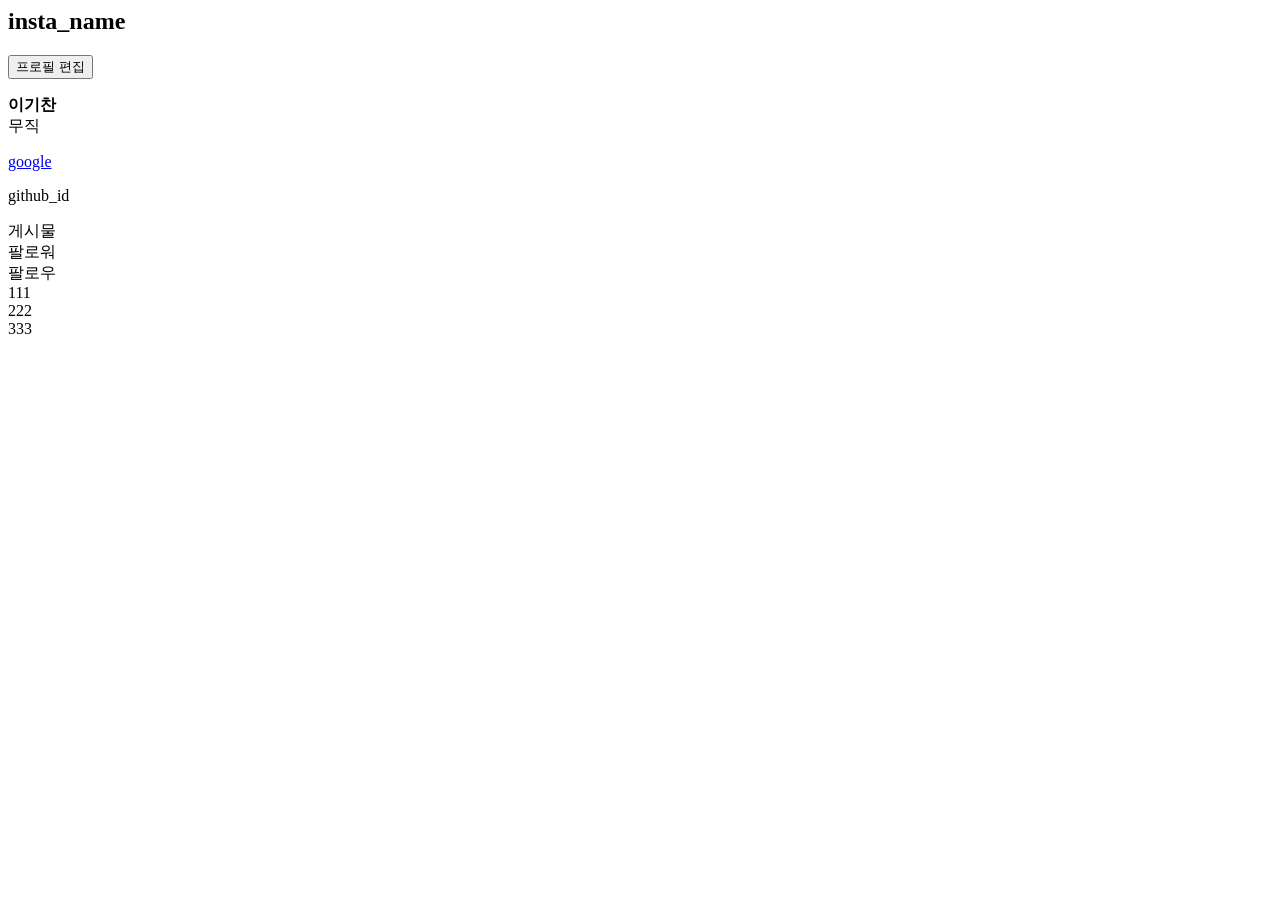
==== 5_1_1.html @ 5368a665 "ver 1.0 html 뼈대" ====
<html>
    <head></head>
    <body>
    <h2>insta_name</h2>
    <button>프로필 편집</button>
    <p>
        <strong>
            이기찬
        </strong><br/>
        무직
    </p>
        <a href="https://google.com/">
            google
        </a>
    <p>github_id</p>
    <p>
        게시물<br/>
        팔로워<br/>
        팔로우<br/>
        111<br/>
        222<br/>
        333
    </p>

    </body>
</html>
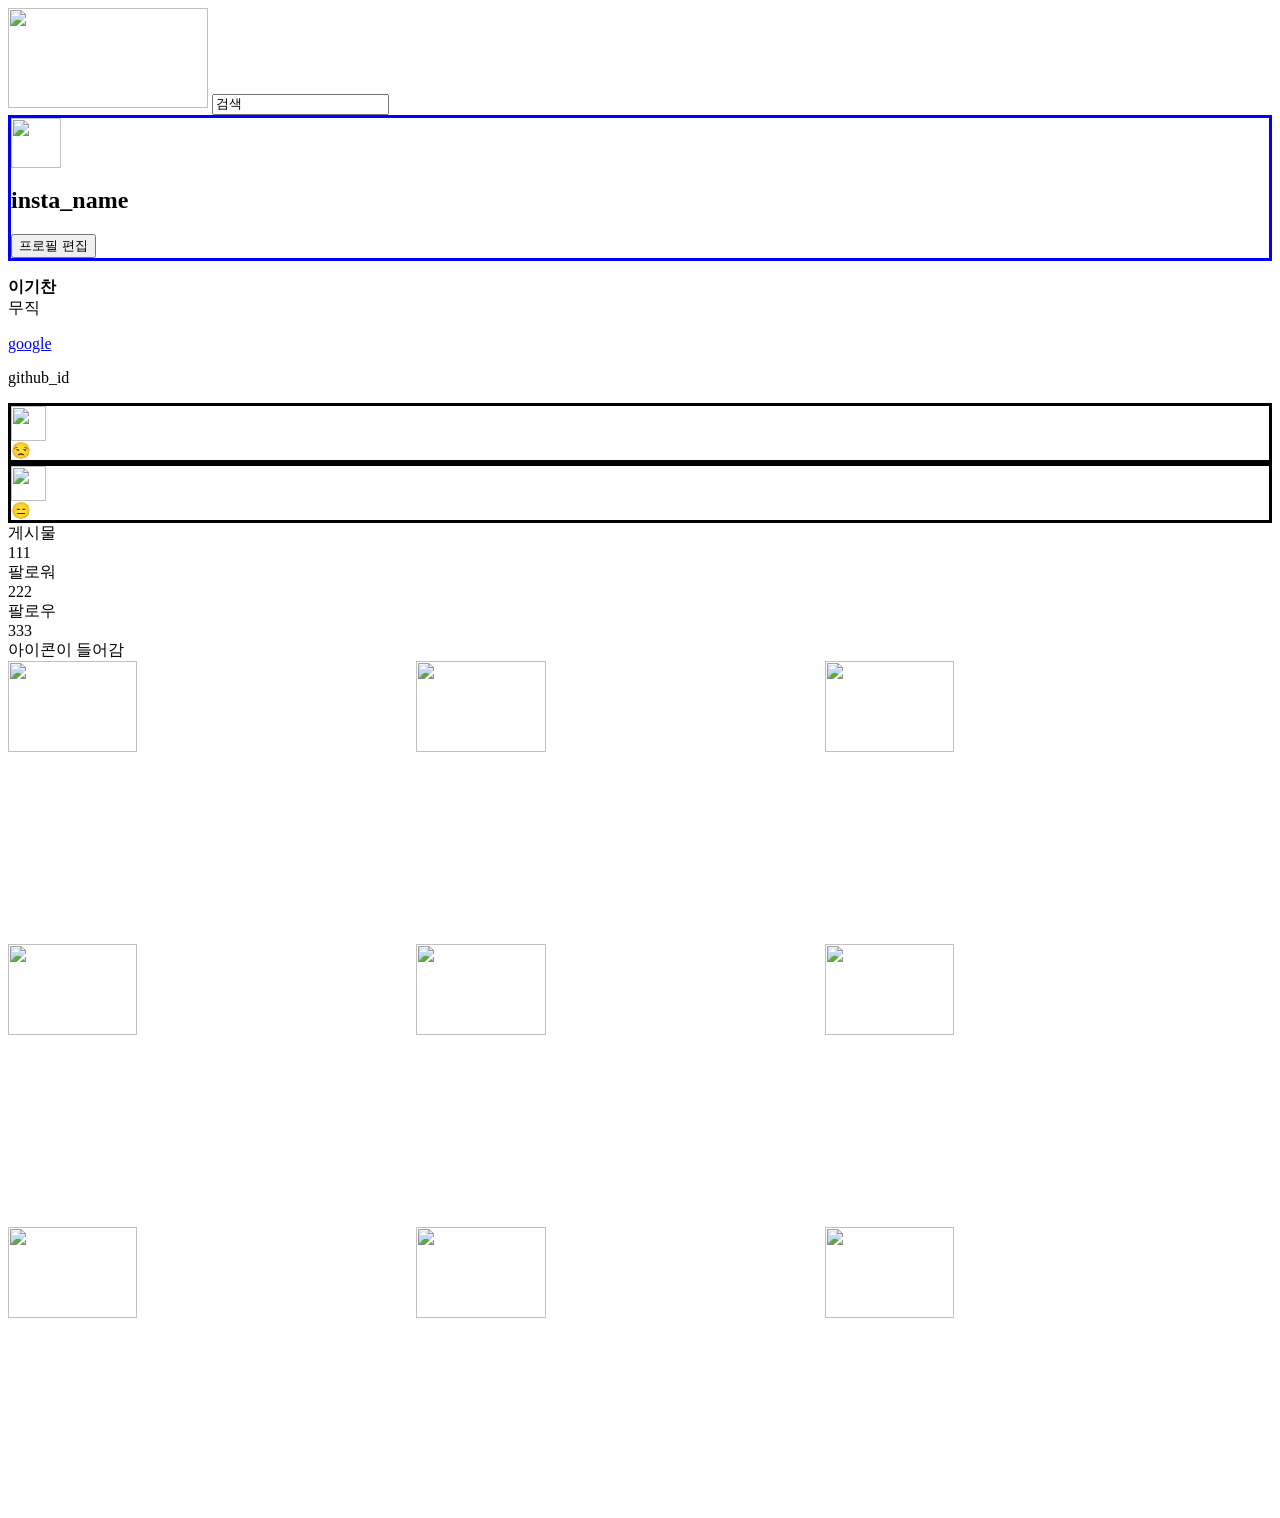
==== commit 8076c9cc: "style.css 추가" ====
--- a/5_1_1.html
+++ b/5_1_1.html
@@ -1,8 +1,18 @@
 <html>
-    <head></head>
+    <head><link href="style.css" rel="stylesheet"></head>
     <body>
-    <h2>insta_name</h2>
-    <button>프로필 편집</button>
+    <div>
+        <img src="https://assets.turbologo.com/blog/en/2019/09/19084953/instagram-logo-illustration.png" width=200px height="100px"/>
+        <input type="search" value="검색"/>
+    </div>
+    <div id="profile">
+        <img src="https://bhban.kr/instagram/image/profile.jpg" width="50px"/>
+        <div>
+            <h2>insta_name</h2>
+            <button>프로필 편집</button>
+        </div>
+    </div>
+    <div>
     <p>
         <strong>
             이기찬
@@ -13,14 +23,48 @@
             google
         </a>
     <p>github_id</p>
-    <p>
-        게시물<br/>
-        팔로워<br/>
-        팔로우<br/>
-        111<br/>
-        222<br/>
-        333
-    </p>
-
+    </div>
+    <div>
+        <div>
+            <div class="highlight">
+            <div>
+                <img src="https://bhban.kr/instagram/image/hl%201.jpg" height=35px />
+            </div>
+            <div>😒</div>
+            </div>
+            <div class="highlight">
+            <div>
+                <img src="https://bhban.kr/instagram/image/hl%202.jpg"height=35px />
+            </div>
+            <div>😑</div>
+            </div>
+        </div>
+    </div>
+    <div>
+        <div>
+            게시물<br/>
+            111
+        </div>
+        <div>
+            팔로워<br/>
+            222
+        </div>
+        <div>
+            팔로우<br/>
+            333
+        </div>
+    </div>
+    <div>아이콘이 들어감</div>
+    <div>
+        <img src="https://bhban.kr/instagram/image/thumnails/1.jpg" width="32%"/>
+        <img src="https://bhban.kr/instagram/image/thumnails/2.jpg" width="32%"/>
+        <img src="https://bhban.kr/instagram/image/thumnails/3.jpg" width="32%"/>
+        <img src="https://bhban.kr/instagram/image/thumnails/4.jpg" width="32%"/>
+        <img src="https://bhban.kr/instagram/image/thumnails/5.jpg" width="32%"/>
+        <img src="https://bhban.kr/instagram/image/thumnails/6.jpg" width="32%"/>
+        <img src="https://bhban.kr/instagram/image/thumnails/7.jpg" width="32%"/>
+        <img src="https://bhban.kr/instagram/image/thumnails/8.jpg" width="32%"/>
+        <img src="https://bhban.kr/instagram/image/thumnails/9.jpg" width="32%"/>
+    </div>
     </body>
 </html>
--- a/style.css
+++ b/style.css
@@ -0,0 +1,13 @@
+
+    <style>
+        h2{
+            color:red;
+        }
+        .highlight{
+            border:solid;
+        }
+        #profile{
+            border:solid;
+            border-color:blue;
+        }
+    </style>
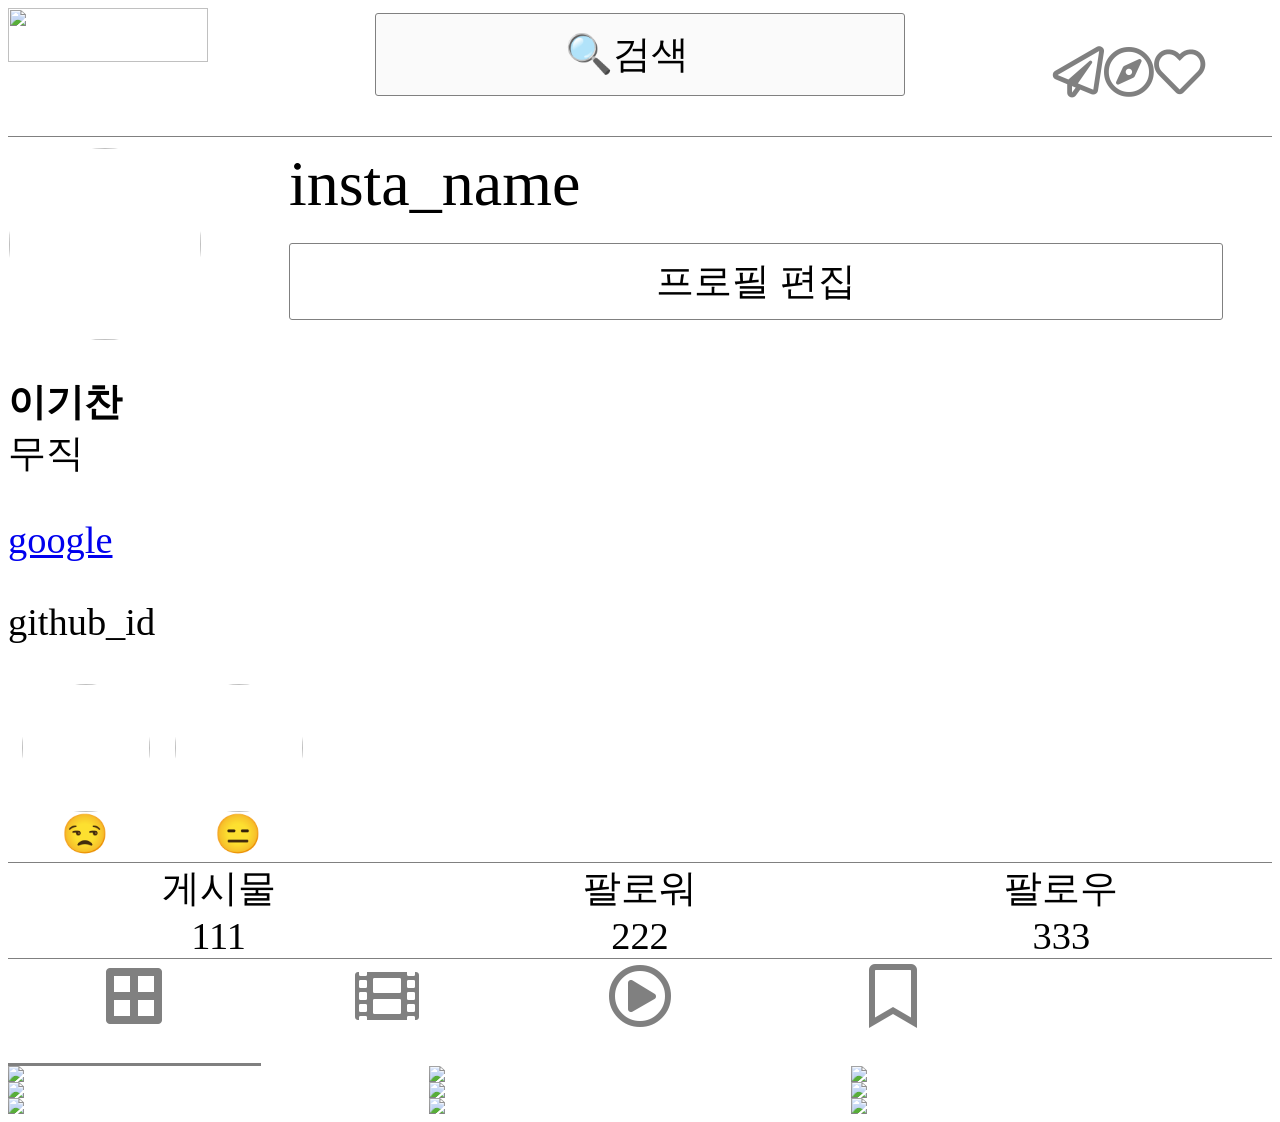
==== commit 0c0bf82c: "동적 사이즈 적용" ====
--- a/5_1_1.html
+++ b/5_1_1.html
@@ -1,70 +1,88 @@
 <html>
-    <head><link href="style.css" rel="stylesheet"></head>
+    <head><link href="style.css" rel="stylesheet"><link href="https://pro.fontawesome.com/releases/v5.10.0/css/all.css" rel="stylesheet"></head>
     <body>
-    <div>
-        <img src="https://assets.turbologo.com/blog/en/2019/09/19084953/instagram-logo-illustration.png" width=200px height="100px"/>
-        <input type="search" value="검색"/>
-    </div>
-    <div id="profile">
-        <img src="https://bhban.kr/instagram/image/profile.jpg" width="50px"/>
-        <div>
-            <h2>insta_name</h2>
-            <button>프로필 편집</button>
+        <div id="top">
+            <img src="https://assets.turbologo.com/blog/en/2019/09/19084953/instagram-logo-illustration.png" width=200px height="100px"/>
+            <input type="search" value="🔍검색"/>
+            <div><i class="far fa-home"></i><i class="far fa-paper-plane"></i><i class="far fa-compass"></i><i class="far fa-heart"></i></div>
         </div>
-    </div>
-    <div>
-    <p>
-        <strong>
-            이기찬
-        </strong><br/>
-        무직
-    </p>
-        <a href="https://google.com/">
-            google
-        </a>
-    <p>github_id</p>
-    </div>
-    <div>
-        <div>
-            <div class="highlight">
-            <div>
-                <img src="https://bhban.kr/instagram/image/hl%201.jpg" height=35px />
+        <div id="profile">
+            <div id="profile_pic">
+                <img class="circle_pic" src="https://bhban.kr/instagram/image/profile.jpg"/>
             </div>
-            <div>😒</div>
-            </div>
-            <div class="highlight">
-            <div>
-                <img src="https://bhban.kr/instagram/image/hl%202.jpg"height=35px />
-            </div>
-            <div>😑</div>
+            <div id="profile_info">
+                <div id="id">insta_name</div>
+                <button>프로필 편집</button>
             </div>
         </div>
-    </div>
-    <div>
         <div>
-            게시물<br/>
-            111
+            <p>
+                <strong>
+                이기찬
+                </strong><br/>
+                무직
+            </p>
+            <a href="https://google.com/">
+                google
+            </a>
+            <p>github_id</p>
         </div>
         <div>
-            팔로워<br/>
-            222
+            <div id="highlight_area">
+                <div class="highlight">
+                    <div class="highlight_pic">
+                        <img class="circle_pic" src="https://bhban.kr/instagram/image/hl%201.jpg"/>
+                    </div>
+                    <div>😒</div>
+                </div>
+                <div class="highlight">
+                    <div class="highlight_pic">
+                        <img class="circle_pic" src="https://bhban.kr/instagram/image/hl%202.jpg"/>
+                    </div>
+                    <div>😑</div>
+                </div>
+                <div></div>
+            </div>
+        </div>
+        <div id="stat_bar">
+            <div class="stat">
+                게시물<br/>
+                111
+            </div>
+            <div class="stat">
+                팔로워<br/>
+                222
+            </div>
+            <div class="stat">
+                팔로우<br/>
+                333
+            </div>
+        </div>
+        <div id="sub_icons">
+            <div class="selected">
+                <i class="fas fa-border-all"></i></div>
+                <div><i class="fas fa-film"></i></div>
+                <div><i class="far fa-play-circle"></i></div>
+                <div><i class="far fa-bookmark"></i></div>
+                <div><i class="far fa-user-tag"></i></div>
+            </div>
         </div>
         <div>
-            팔로우<br/>
-            333
+            <div class="thumnail_grid">
+                <img src="https://bhban.kr/instagram/image/thumnails/1.jpg"/>
+                <img src="https://bhban.kr/instagram/image/thumnails/2.jpg"/>
+                <img src="https://bhban.kr/instagram/image/thumnails/3.jpg"/>
+            </div>
+            <div class="thumnail_grid">
+                <img src="https://bhban.kr/instagram/image/thumnails/4.jpg"/>
+                <img src="https://bhban.kr/instagram/image/thumnails/5.jpg"/>
+                <img src="https://bhban.kr/instagram/image/thumnails/6.jpg"/>
+            </div>
+            <div class="thumnail_grid">
+                <img src="https://bhban.kr/instagram/image/thumnails/7.jpg"/>
+                <img src="https://bhban.kr/instagram/image/thumnails/8.jpg"/>
+                <img src="https://bhban.kr/instagram/image/thumnails/9.jpg"/>
+            </div>
         </div>
-    </div>
-    <div>아이콘이 들어감</div>
-    <div>
-        <img src="https://bhban.kr/instagram/image/thumnails/1.jpg" width="32%"/>
-        <img src="https://bhban.kr/instagram/image/thumnails/2.jpg" width="32%"/>
-        <img src="https://bhban.kr/instagram/image/thumnails/3.jpg" width="32%"/>
-        <img src="https://bhban.kr/instagram/image/thumnails/4.jpg" width="32%"/>
-        <img src="https://bhban.kr/instagram/image/thumnails/5.jpg" width="32%"/>
-        <img src="https://bhban.kr/instagram/image/thumnails/6.jpg" width="32%"/>
-        <img src="https://bhban.kr/instagram/image/thumnails/7.jpg" width="32%"/>
-        <img src="https://bhban.kr/instagram/image/thumnails/8.jpg" width="32%"/>
-        <img src="https://bhban.kr/instagram/image/thumnails/9.jpg" width="32%"/>
-    </div>
     </body>
 </html>
--- a/style.css
+++ b/style.css
@@ -1,13 +1,140 @@
+        .thumnail_grid{
+            display:grid;
+            grid-template-columns: 1fr 1fr 1fr;
+        }
 
-    <style>
-        h2{
-            color:red;
+        .thumnail{
+            width: 100%;
         }
+        #stat_bar{
+            display:grid;
+            grid-template-columns: 1fr 1fr 1fr;
+            border-top: 1px solid gray;
+            border-bottom: 1px solid gray;
+            margin-bottom: 5px;
+            margin-top: 5px;
+        }
+        .stat{
+            text-align:center;
+        }
+
+        .circle_pic{
+            border:solid white 1px;
+            border-radius:50%;
+            
+            width:100%;
+            height:100%;
+            object-fit:cover;
+        }
+
+        #profile_pic{
+            width:15vw;
+            height:15vw;
+        }
+
+        .highlight_pic{
+            width:10vw;
+            height:10vw;
+
+            margin-left:auto;
+            margin-right:auto;
+        }
+
+        #highlight_area{
+            display:grid;
+            grid-template-columns: 12vw 12vw 1fr;
+        }
+
         .highlight{
-            border:solid;
+            text-align:center;
         }
+
         #profile{
-            border:solid;
-            border-color:blue;
+            display:grid;
+            grid-template-columns: 1fr 3.5fr;
         }
-    </style>+
+        #profile_info{
+            display:grid;
+            grid-template-rows: 1fr 1fr;
+
+            height:15vw;
+        }
+
+        #id{
+            font-size:5vw;
+            font-weight:100;
+        }
+
+        button{
+            height:80%;
+            width:95%;
+
+            font-size:3vw;
+            background-color:white;
+            border:solid gray 1px;
+            border-radius:3px;
+        }
+
+        #top{
+            display:grid;
+            grid-template-columns: 4fr 7fr 4fr;
+            height: 10vw;
+            min-height: 10vw;
+            border-bottom:solid gray 0.1px;
+            margin-bottom:10px;
+        }
+
+        #top img{
+            height:65%;
+            object-fit:contain;
+        }
+
+        #top input{
+            height:65%;
+            width:90%;
+
+            margin-left:auto;
+            margin-right:auto;
+            margin-top:5px;
+
+            text-align:center;
+            background-color:rgb(250,250,250);
+
+            border:solid gray 1px;
+            border-radius:3px;
+
+            font-size:3vw;
+            font-weight:100;
+        }
+
+        i{
+            color:gray;
+        }
+
+        #top i{
+            font-size:4vw;
+        }
+
+        #top div{
+            text-align:center;
+            padding-top:3vw;
+        }
+
+        #sub_icons{
+            display:grid;
+            grid-template-columns: 1fr 1fr 1fr 1fr 1fr;
+        
+            text-align:center;
+            font-size:5vw;
+        
+            height:8vw;
+        }
+
+        .selected{
+            border-bottom:solid gray 3px;
+        }
+
+        body{
+            font-size:3vw;
+        }
